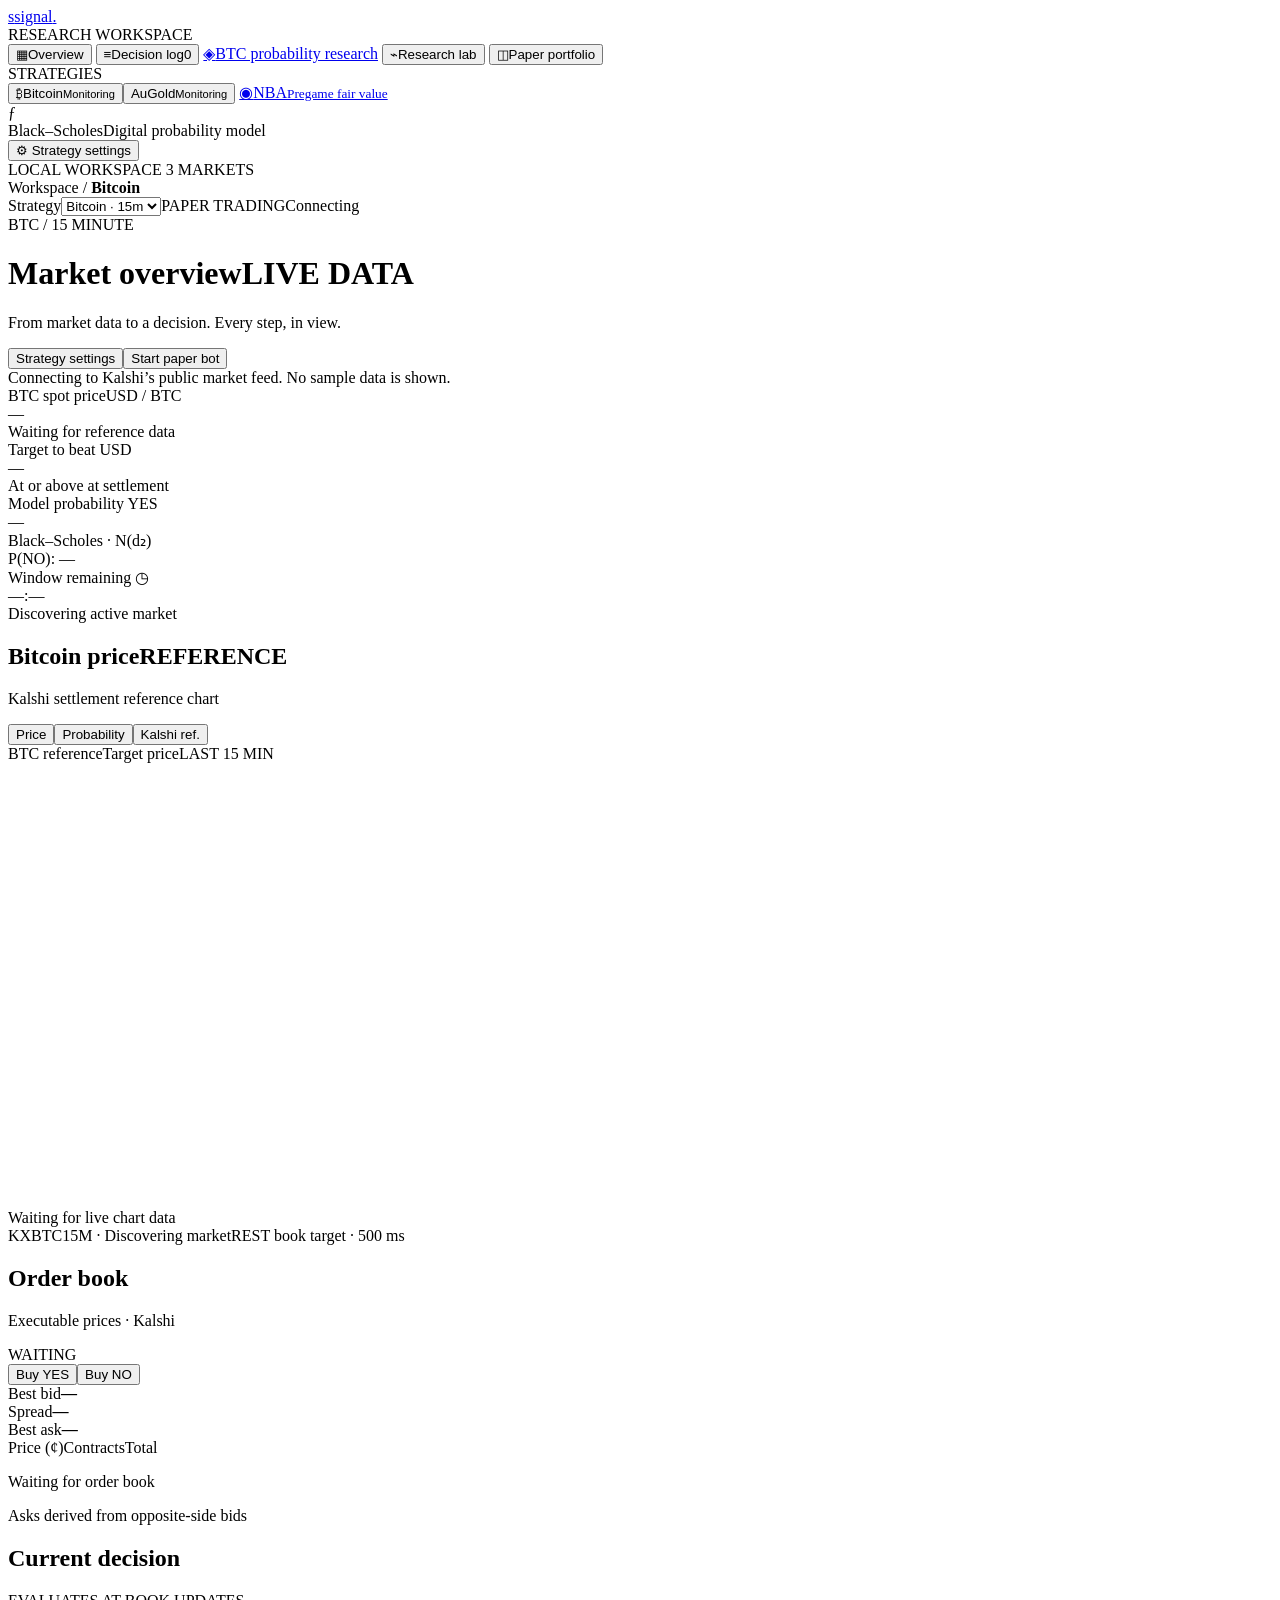
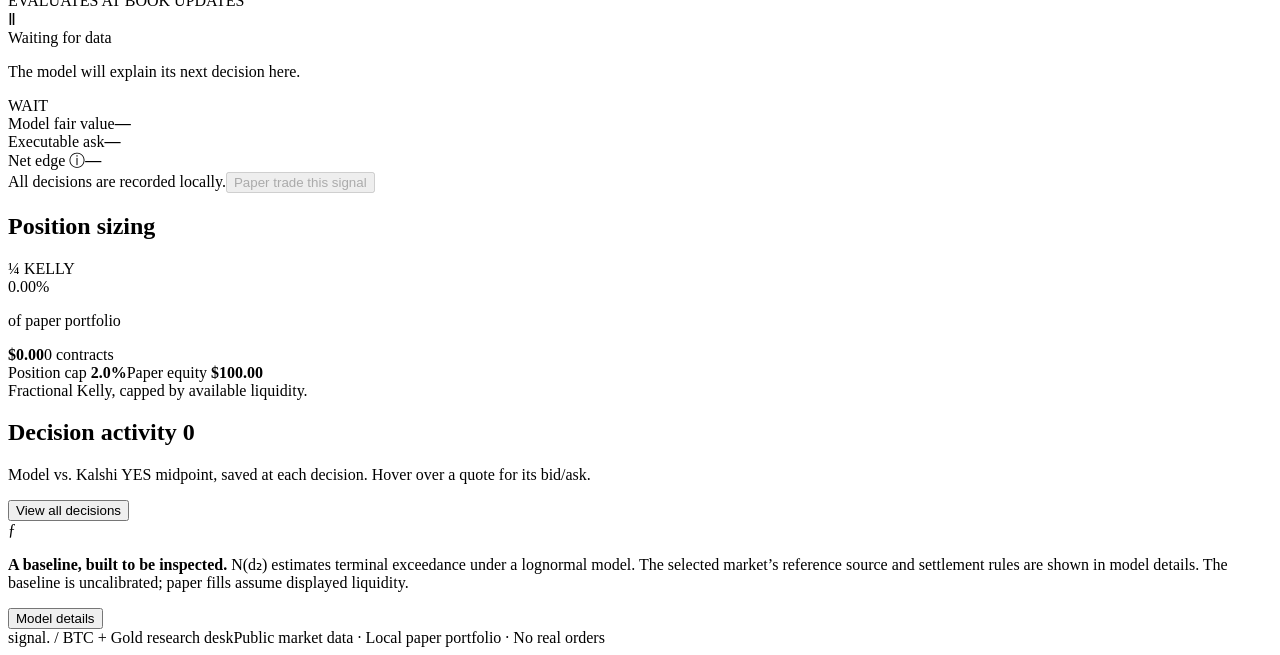
==== desk/static/index.html @ fddd09bb "first commit" ====
<!doctype html>
<html lang="en">
<head>
  <meta charset="UTF-8"><meta name="viewport" content="width=device-width, initial-scale=1">
  <title>Signal Desk · BTC, Gold &amp; NBA</title><meta name="description" content="Bitcoin, Gold, and NBA prediction market research in one workspace.">
  <link rel="icon" href="/favicon.svg" type="image/svg+xml"><link rel="stylesheet" href="/styles.css"><script src="/app.js" defer></script>
</head>
<body>
<div class="shell">
  <aside class="sidebar">
    <a class="brand" href="/" aria-label="Signal Desk home"><span class="brand-icon">s<span></span></span><span>signal<span class="brand-dot">.</span></span></a>
    <div class="workspace-label">RESEARCH WORKSPACE</div>
    <nav aria-label="Main navigation">
      <button class="nav-item active" data-page="overview"><span class="nav-icon">▦</span>Overview</button>
      <button class="nav-item" data-page="decisions"><span class="nav-icon">≡</span>Decision log<span class="nav-count" id="log-count">0</span></button>
      <a class="nav-item" href="/btc-system"><span class="nav-icon">◈</span>BTC probability research</a>
      <button class="nav-item" data-page="research"><span class="nav-icon">⌁</span>Research lab</button>
      <button class="nav-item" data-page="positions"><span class="nav-icon">◫</span>Paper portfolio</button>
    </nav>
    <div class="workspace-label markets-label">STRATEGIES</div>
    <button class="strategy-nav asset-button selected" data-asset="btc" aria-label="Select Bitcoin strategy"><span class="coin-small">₿</span><span class="asset-nav-copy">Bitcoin<small id="btc-engine-status">Monitoring</small></span></button><button class="strategy-nav asset-button" data-asset="gold" aria-label="Select Gold strategy"><span class="coin-small gold-coin">Au</span><span class="asset-nav-copy">Gold<small id="gold-engine-status">Monitoring</small></span></button>
    <a class="strategy-nav asset-button nba-nav-link" href="/nba" aria-label="Open NBA pregame dashboard"><span class="coin-small" aria-hidden="true">◉</span><span class="asset-nav-copy">NBA<small>Pregame fair value</small></span></a>
    <div class="sidebar-bottom"><div class="model-label"><span class="model-symbol">ƒ</span><div>Black–Scholes<span>Digital probability model</span></div></div><button class="settings-link" id="settings-side"><span>⚙</span> Strategy settings</button><div class="local-note">LOCAL WORKSPACE <span>3 MARKETS</span></div></div>
  </aside>
  <main>
    <header class="topbar"><div class="breadcrumb">Workspace <span>/</span> <strong id="asset-breadcrumb">Bitcoin</strong></div><div class="topbar-right"><label class="sr-only" for="asset-select">Strategy</label><select id="asset-select"><option value="btc">Bitcoin · 15m</option><option value="gold">Gold · 15m</option></select><span class="paper-badge">PAPER TRADING</span><span class="feed-status" id="feed-status"><i></i>Connecting</span><span class="clock" id="clock"></span></div></header>
    <div class="content">
      <div class="page-heading"><div><div class="eyebrow" id="asset-heading">BTC / 15 MINUTE</div><h1 id="page-title">Market overview<span class="live-label">LIVE DATA</span></h1><p id="page-description">From market data to a decision. Every step, in view.</p></div><div class="heading-actions"><button class="button secondary" id="settings-open">Strategy settings</button><button class="button primary" id="auto-button">Start paper bot</button></div></div>
      <div id="connection-banner" class="notice" role="status">Connecting to Kalshi’s public market feed. No sample data is shown.</div>
      <div id="asset-content"><section class="metrics" aria-label="Market summary">
        <article class="metric"><div class="metric-label"><span id="spot-label">BTC spot price</span><span class="bitcoin-label" id="price-unit">USD / BTC</span></div><div class="metric-value" id="spot">—</div><div class="metric-foot" id="spot-change">Waiting for reference data</div></article>
        <article class="metric"><div class="metric-label">Target to beat <span class="muted">USD</span></div><div class="metric-value" id="strike">—</div><div class="metric-foot" id="strike-distance">At or above at settlement</div></article>
        <article class="metric"><div class="metric-label">Model probability <span class="tiny-tag">YES</span></div><div class="metric-value mint" id="probability">—</div><div class="metric-foot" id="model-edge">Black–Scholes · N(d₂)</div><div class="metric-foot" id="probability-no">P(NO): —</div></article>
        <article class="metric"><div class="metric-label">Window remaining <span class="muted">◷</span></div><div class="metric-value" id="countdown">—:—</div><div class="metric-foot" id="close-time">Discovering active market</div><div class="timer-track"><span id="timer-progress"></span></div></article>
      </section>
      <section id="overview-page">
        <div class="market-grid">
          <article class="panel chart-panel"><div class="panel-heading"><div><h2><span id="chart-title">Bitcoin price</span><span class="subtle-label" id="chart-source">REFERENCE</span></h2><p id="chart-subtitle">Kalshi settlement reference chart</p></div><div class="segmented" aria-label="Chart view"><button class="selected" data-chart="price">Price</button><button data-chart="probability">Probability</button><button data-chart="reference">Kalshi ref.</button></div></div><div class="chart-legend" id="chart-legend"><span><i class="legend-line mint-line"></i>BTC reference</span><span><i class="legend-line dashed"></i>Target price</span><span class="chart-range">LAST 15 MIN</span></div><div class="chart-container"><svg id="chart" viewBox="0 0 800 280" role="img" aria-label="Live bitcoin price chart"></svg><div id="chart-empty" class="chart-empty">Waiting for live chart data</div></div><div class="chart-footer"><span id="market-ticker">KXBTC15M · Discovering market</span><span>REST book target · 500 ms</span></div></article>
          <article class="panel book-panel"><div class="panel-heading"><div><h2>Order book</h2><p>Executable prices · Kalshi</p></div><span class="small-live" id="book-live">WAITING</span></div><div class="book-tabs"><button class="selected" data-book="yes">Buy YES</button><button data-book="no">Buy NO</button></div><div class="book-summary"><div><span>Best bid</span><strong class="mint" id="best-bid">—</strong></div><div><span>Spread</span><strong id="spread">—</strong></div><div><span>Best ask</span><strong class="coral" id="best-ask">—</strong></div></div><div class="book-table-head"><span>Price (¢)</span><span>Contracts</span><span>Total</span></div><div id="book-levels" class="book-levels"><p class="empty-text">Waiting for order book</p></div><div class="book-footer">Asks derived from opposite-side bids</div></article>
        </div>
        <div class="analysis-grid">
          <article class="panel decision-panel"><div class="panel-heading"><h2>Current decision</h2><span class="subtle-label">EVALUATES AT BOOK UPDATES</span></div><div class="decision-main"><div class="decision-glyph" id="decision-glyph">Ⅱ</div><div><span class="decision-label" id="decision-label">Waiting for data</span><p id="decision-reason">The model will explain its next decision here.</p></div><span class="decision-chip" id="decision-chip">WAIT</span></div><div class="decision-breakdown"><div><span id="fair-label">Model fair value</span><strong id="fair-value">—</strong></div><div><span id="ask-label">Executable ask</span><strong id="entry-ask">—</strong></div><div><span>Net edge <span class="info" title="After probability haircut, estimated taker fees and slippage buffer">ⓘ</span></span><strong id="net-edge">—</strong></div></div><div id="side-comparison" class="side-comparison"></div><div class="decision-bottom"><span id="decision-footnote">All decisions are recorded locally.</span><button class="text-button" id="paper-buy" disabled>Paper trade this signal</button></div></article>
          <article class="panel sizing-panel"><div class="panel-heading"><h2>Position sizing</h2><span class="tiny-tag" id="kelly-tag">¼ KELLY</span></div><div class="sizing-hero"><div><span class="sizing-value" id="size-percent">0.00<span>%</span></span><p>of paper portfolio</p></div><div class="size-dollars"><strong id="size-cost">$0.00</strong><span id="size-contracts">0 contracts</span></div></div><div class="sizing-meter"><span id="size-bar"></span></div><div class="sizing-details"><span>Position cap <strong id="position-cap">2.0%</strong></span><span>Paper equity <strong id="equity">$100.00</strong></span></div><div class="sizing-note" id="sizing-note">Fractional Kelly, capped by available liquidity.</div></article>
        </div>
        <section class="panel recent-panel"><div class="panel-heading"><div><h2>Decision activity <span class="count-pill" id="recent-count">0</span></h2><p>Model vs. Kalshi YES midpoint, saved at each decision. Hover over a quote for its bid/ask.</p></div><button class="text-button" id="view-all">View all decisions</button></div><div id="recent-table"></div></section>
        <div class="method-note"><span>ƒ</span><p><strong>A baseline, built to be inspected.</strong> <span id="model-summary">N(d₂) estimates terminal exceedance under a lognormal model. The selected market’s reference source and settlement rules are shown in model details. The baseline is uncalibrated; paper fills assume displayed liquidity.</span></p><button class="text-button" id="method-open">Model details</button></div>
      </section>
      <section id="decisions-page" hidden><article class="panel"><div class="panel-heading"><div><h2>Decision log</h2><p>Saved evaluations with Model P(YES) and Kalshi’s YES midpoint at decision time. Select a row to inspect inputs.</p></div><div class="log-controls"><label class="sr-only" for="decision-filter">Filter decisions</label><select id="decision-filter"><option value="all">All activity</option><option value="signals">Buy signals</option><option value="trades">Paper trades</option><option value="wait">Wait decisions</option></select><a class="button secondary" id="export-decisions" href="/api/export.csv?asset=btc">Export CSV</a></div></div><div id="full-log"></div><div class="table-note">Showing the latest 100 evaluations. CSV includes up to 5,000 saved records.</div></article></section>
      <section id="positions-page" hidden><div class="portfolio-metrics"><article class="panel portfolio-stat"><span>Paper equity</span><strong id="portfolio-equity">—</strong></article><article class="panel portfolio-stat"><span>Available cash</span><strong id="portfolio-cash">—</strong></article><article class="panel portfolio-stat"><span>Realized P&amp;L</span><strong id="portfolio-pnl">—</strong></article><article class="panel portfolio-stat"><span>Capital at risk</span><strong id="portfolio-exposure">—</strong></article></div><article class="panel"><div class="panel-heading"><div><h2>Paper positions</h2><p>Entries at the displayed ask. Exits at available bid depth, including estimated fees.</p></div><button class="button secondary" id="reset-paper">Reset to $100</button></div><div id="positions-table"></div><div class="table-note">Unquoted positions are valued at $0 for conservative equity. Settlement uses Kalshi’s official YES/NO result.</div></article><article class="panel archived-panel"><div class="panel-heading"><h2>Archived paper runs</h2></div><div id="archived-runs"></div></article></section>
      <section id="research-page" hidden>
        <div class="notice informational">Experiments only. These models forecast Kalshi quote movement, not the YES settlement outcome, and never place portfolio trades.</div>
        <article class="panel research-collection"><div class="panel-heading"><div><h2>Order-book recorder <span class="tiny-tag">500 MS TARGET</span></h2><p id="research-feed-note">Recording fresh REST snapshots for the selected strategy.</p></div><a class="button secondary" id="research-export" href="/api/research/export.csv?asset=btc">Export features</a></div><div class="research-stats"><div><span>Snapshots recorded</span><strong id="research-count">0</strong></div><div><span>Observed median interval</span><strong id="research-cadence">—</strong></div><div><span>Labeled horizon pairs</span><strong id="research-pairs">0</strong></div><div><span>Research storage</span><strong id="research-storage">—</strong></div></div><p class="research-note" id="research-history-note">Book history starts now; coarse historical candles cannot reconstruct old books.</p></article>
        <div class="research-controls panel"><label>Forecast horizon<select id="research-horizon"><option value="2">2 seconds</option><option value="5" selected>5 seconds</option><option value="10">10 seconds</option></select></label><label class="check-label"><input type="checkbox" id="research-interior" checked>Start forecasts only when Kalshi YES midpoint is 5–95%</label><label class="check-label"><input type="checkbox" id="research-range-filter" checked>LSTM: exclude outer 5% of the trailing reference range</label></div>
        <div class="research-grid">
          <article class="panel"><div class="panel-heading"><div><h2>Markov quote model</h2><p>Queue imbalance × recent direction × spread × time to close</p></div><span class="tiny-tag" id="markov-basis">COLLECTING</span></div><div class="research-forecast"><span>Expected Kalshi YES midpoint</span><strong id="markov-price">—</strong><p id="markov-support">Needs 100 matured horizon pairs. Sparse states fall back to the global estimate.</p></div><div class="direction-grid"><div><span>Down</span><strong id="markov-down">—</strong></div><div><span>Flat</span><strong id="markov-flat">—</strong></div><div><span>Up</span><strong id="markov-up">—</strong></div></div><div class="panel-heading"><h2>Observed direction transitions</h2><button class="button secondary research-job" data-job="markov">Run Markov backtest</button></div><div id="transition-matrix"></div><p class="research-note">Rows: previous quote direction. Columns: movement over the selected horizon. Flat means within ±0.1¢. Cells show observed frequencies; forecasts use state-specific counts with smoothing.</p></article>
          <article class="panel"><div class="panel-heading"><div><h2>Range-aware LSTM</h2><p>20-book sequence + past-only three-day range features</p></div><span class="tiny-tag">EXPERIMENT</span></div><div class="research-forecast"><span>Frozen-model Kalshi YES forecast</span><strong id="lstm-price">—</strong><p id="lstm-live-note">Train after 600 usable sequences and at least 48 hours of prior reference context.</p></div><div class="research-range"><div><span>Trailing reference low</span><strong id="research-low">—</strong></div><div><span>Trailing reference high</span><strong id="research-high">—</strong></div><div><span>Current range position</span><strong id="research-range-position">—</strong></div></div><p class="research-note" id="reference-history-status">Loading source coverage…</p><div class="research-actions"><button class="button secondary research-job" data-job="history">Load last 3 days</button><button class="button primary research-job" data-job="lstm">Train LSTM experiment</button></div><p class="research-note">A historical high is not a ceiling and a low is not a floor. Values outside the range remain valid observations. Scaling fits training data only; validation selects epochs; test results are held out.</p></article>
        </div>
        <div class="research-job-status" id="research-job-status" role="status">Waiting for research status</div>
        <article class="panel"><div class="panel-heading"><div><h2>Backtest &amp; replay</h2><p id="backtest-description">Chronological holdout, purged horizon labels, and a no-change baseline.</p></div><select id="research-report"><option value="markov">Markov report</option><option value="lstm">LSTM report</option></select></div><div id="backtest-empty" class="empty-text">Collect observations, then run an experiment. No synthetic performance is shown.</div><div id="backtest-results" hidden><div class="research-stats"><div><span>Held-out MAE</span><strong id="backtest-mae">—</strong></div><div><span>No-change MAE</span><strong id="backtest-baseline">—</strong></div><div><span>Direction accuracy</span><strong id="backtest-accuracy">—</strong></div><div><span>One-contract net P&amp;L</span><strong id="backtest-pnl">—</strong></div></div><p class="research-note" id="backtest-split"></p><div class="replay-controls"><button class="button secondary" id="replay-play">Play replay</button><label class="sr-only" for="replay-slider">Replay observation</label><input id="replay-slider" type="range" min="0" max="1" value="0"><span id="replay-time">—</span></div><div class="chart-container"><svg id="research-replay-chart" viewBox="0 0 800 240" role="img" aria-label="Backtest predicted and observed Kalshi midpoint"></svg></div><div class="chart-legend"><span><i class="legend-line"></i>Forecast</span><span><i class="legend-line coral-line"></i>Observed future midpoint</span></div><div id="replay-detail" class="research-note"></div><div id="backtest-sample-table"></div><p class="research-note" id="backtest-note"></p></div></article>
      </section>
      </div><footer class="footer"><span>signal. <span class="muted">/</span> <span id="footer-asset">BTC + Gold research desk</span></span><span id="footer-status">Public market data · Local paper portfolio · No real orders</span></footer>
    </div>
  </main>
</div>
<dialog id="settings-dialog" class="settings-dialog"><form id="settings-form"><div class="dialog-heading"><div><div class="eyebrow" id="settings-asset">BTC STRATEGY</div><h2 id="settings-title">Strategy settings</h2></div><button type="button" class="icon-button" data-close="settings-dialog" aria-label="Close settings">×</button></div><p class="dialog-description">Adjust the baseline. Changes apply to the next evaluation and are recorded in the decision log.</p><div class="form-section">CAPITAL &amp; SIZING</div><div class="form-grid"><label>Starting paper bankroll ($)<input name="bankroll" type="number" min="1" max="1000000000" step="1" required><small>Editable before the first paper trade.</small></label><label>Fractional Kelly<select name="kelly_fraction"><option value="0.1">1/10 Kelly</option><option value="0.25">1/4 Kelly</option><option value="0.5">1/2 Kelly</option><option value="1">Full Kelly</option><option value="0">Zero (disable entries)</option></select></label><label>Position cap (%)<input name="max_position_pct" type="number" min="0" max="25" step="0.1" required></label><label>Total exposure cap (%)<input name="max_exposure_pct" type="number" min="0" max="50" step="0.1" required></label></div><div class="form-section">MEASURED MODEL INPUTS</div><p class="dialog-description">These values are fetched or calculated automatically. Missing evidence stays pending; it is never replaced with a made-up estimate.</p><div id="live-inputs" class="live-inputs"></div><div class="form-grid"><label>Volatility source<select name="volatility_mode"><option value="realized">Automatic · Coinbase 1-minute returns</option><option value="manual">Manual override</option></select></label><label id="manual-volatility-field">Manual volatility (% / year)<input name="manual_volatility" type="number" min="1" max="500" step="1" required></label><label>Drift source<select name="drift_mode"><option value="historical">Automatic · historical return estimate</option><option value="neutral">Zero-drift benchmark (assumption)</option><option value="manual">Manual override</option></select></label><label id="manual-drift-field">Manual annualized drift (%)<input name="drift" type="number" min="-100" max="100" step="0.1" required></label><label>Execution buffer source<select name="slippage_mode"><option value="observed">Automatic · observed ask changes</option><option value="manual">Manual override</option></select></label><label id="manual-slippage-field">Manual buffer (¢ / contract)<input name="slippage" type="number" min="0" max="10" step="0.1" required></label></div><div class="form-section">RISK POLICIES · USER CHOICES</div><p class="dialog-description">Kalshi does not publish an optimal entry threshold or probability haircut. These are explicit risk limits, not measured facts. Outcome diagnostics below do not validate these settings.</p><div class="form-grid"><label>Minimum net edge (pp)<input name="min_edge" type="number" min="0" max="50" step="0.1" required></label><label>Policy probability haircut (pp)<input name="probability_haircut" type="number" min="0" max="50" step="0.1" required></label><label>Entry cutoff (seconds before close)<input name="min_seconds" type="number" min="60" max="600" step="1" required><small id="cutoff-explanation">Chosen safety margin for the selected contract.</small></label></div><div id="calibration-status" class="calibration-status"></div><div class="form-section">AUTOMATIC PAPER EXITS</div><div class="form-grid"><label>Take profit (% on cost)<input name="take_profit" type="number" min="1" max="200" step="1" required></label><label>Stop loss (% on cost)<input name="stop_loss" type="number" min="1" max="99" step="1" required></label></div><p class="settings-footnote">The paper bot checks exits at book updates and also exits when the market bid reaches model fair value. Entry fees use the series/event quadratic fee metadata; all fills are simulations.</p><div class="form-error" id="settings-error" role="alert"></div><div class="dialog-actions"><button type="button" class="button secondary" data-close="settings-dialog">Cancel</button><button class="button primary" type="submit">Save strategy</button></div></form></dialog>
<dialog id="detail-dialog" class="detail-dialog"><div class="dialog-heading"><div><div class="eyebrow">DECISION AUDIT</div><h2>Decision details</h2></div><button class="icon-button" data-close="detail-dialog" aria-label="Close details">×</button></div><div id="detail-content"></div></dialog>
<dialog id="method-dialog" class="detail-dialog"><div class="dialog-heading"><div><div class="eyebrow">BASELINE V2</div><h2>How the model decides</h2></div><button class="icon-button" data-close="method-dialog" aria-label="Close model details">×</button></div><div class="method-content"><p class="formula">P(YES) = Φ(d₂)</p><p>d₂ = [ln(S / K) + (μ − σ² / 2)T] / (σ√T)</p><p id="model-input-description"></p><p>This is the Black–Scholes digital terminal probability with an estimated GBM drift. It is risk-neutral when μ is the risk-free rate; it is not a calibrated real-world forecast. It does not estimate whether a price touches a level during the window.</p><p><strong>Selected settlement rule:</strong> <span id="settlement-description"></span></p><p id="model-limitations"></p><details><summary>Official rules for the current contract</summary><p id="official-rules"></p></details><p><strong>Net edge:</strong> side probability − probability haircut − executable ask − taker fee per contract − execution buffer. By default the buffer is the 95th percentile of adverse ask changes between polls, after 10 valid intervals per side. This measures observed quote movement, not actual future slippage. YES and NO are evaluated independently; the better positive executable edge wins.</p><p><strong>Kelly:</strong> max(0, (p − c) / (1 − c)), where p includes the probability haircut and c includes fees and slippage. The fractional Kelly budget is limited by the per-position cap, total open cost, cash, and whole contracts at the best ask.</p><p>Book repricing targets every 500 milliseconds; reference and volatility inputs refresh more slowly. With the paper bot enabled, exits use visible bid depth for take profit, stop loss, or a bid that reaches model fair value. No real Kalshi orders are sent. Data are polled over REST and can lag the exchange.</p><p><a href="https://docs.kalshi.com/getting_started/quick_start_market_data" target="_blank" rel="noreferrer">Kalshi market data documentation</a> · <a href="https://docs.kalshi.com/api-reference/market/get-market-orderbook" target="_blank" rel="noreferrer">Order-book mechanics</a></p></div></dialog>
<dialog id="reset-dialog" class="detail-dialog"><div class="dialog-heading"><div><div class="eyebrow">PAPER PORTFOLIO</div><h2 id="reset-title">Start a fresh $100 run</h2></div><button class="icon-button" data-close="reset-dialog" aria-label="Close reset">×</button></div><p class="dialog-description"><strong id="reset-scope"></strong> The current positions, cash, and settings will be archived for review. The new run starts with $100 cash, no positions, and the bot paused. Your strategy settings, decision history, and collected forecast outcomes are kept.</p><div class="form-error" id="reset-error" role="alert"></div><div class="dialog-actions"><button class="button secondary" data-close="reset-dialog">Cancel</button><button class="button primary" id="reset-confirm">Archive and reset to $100</button></div></dialog>
<div class="toast" id="toast" role="status" hidden></div>
</body></html>
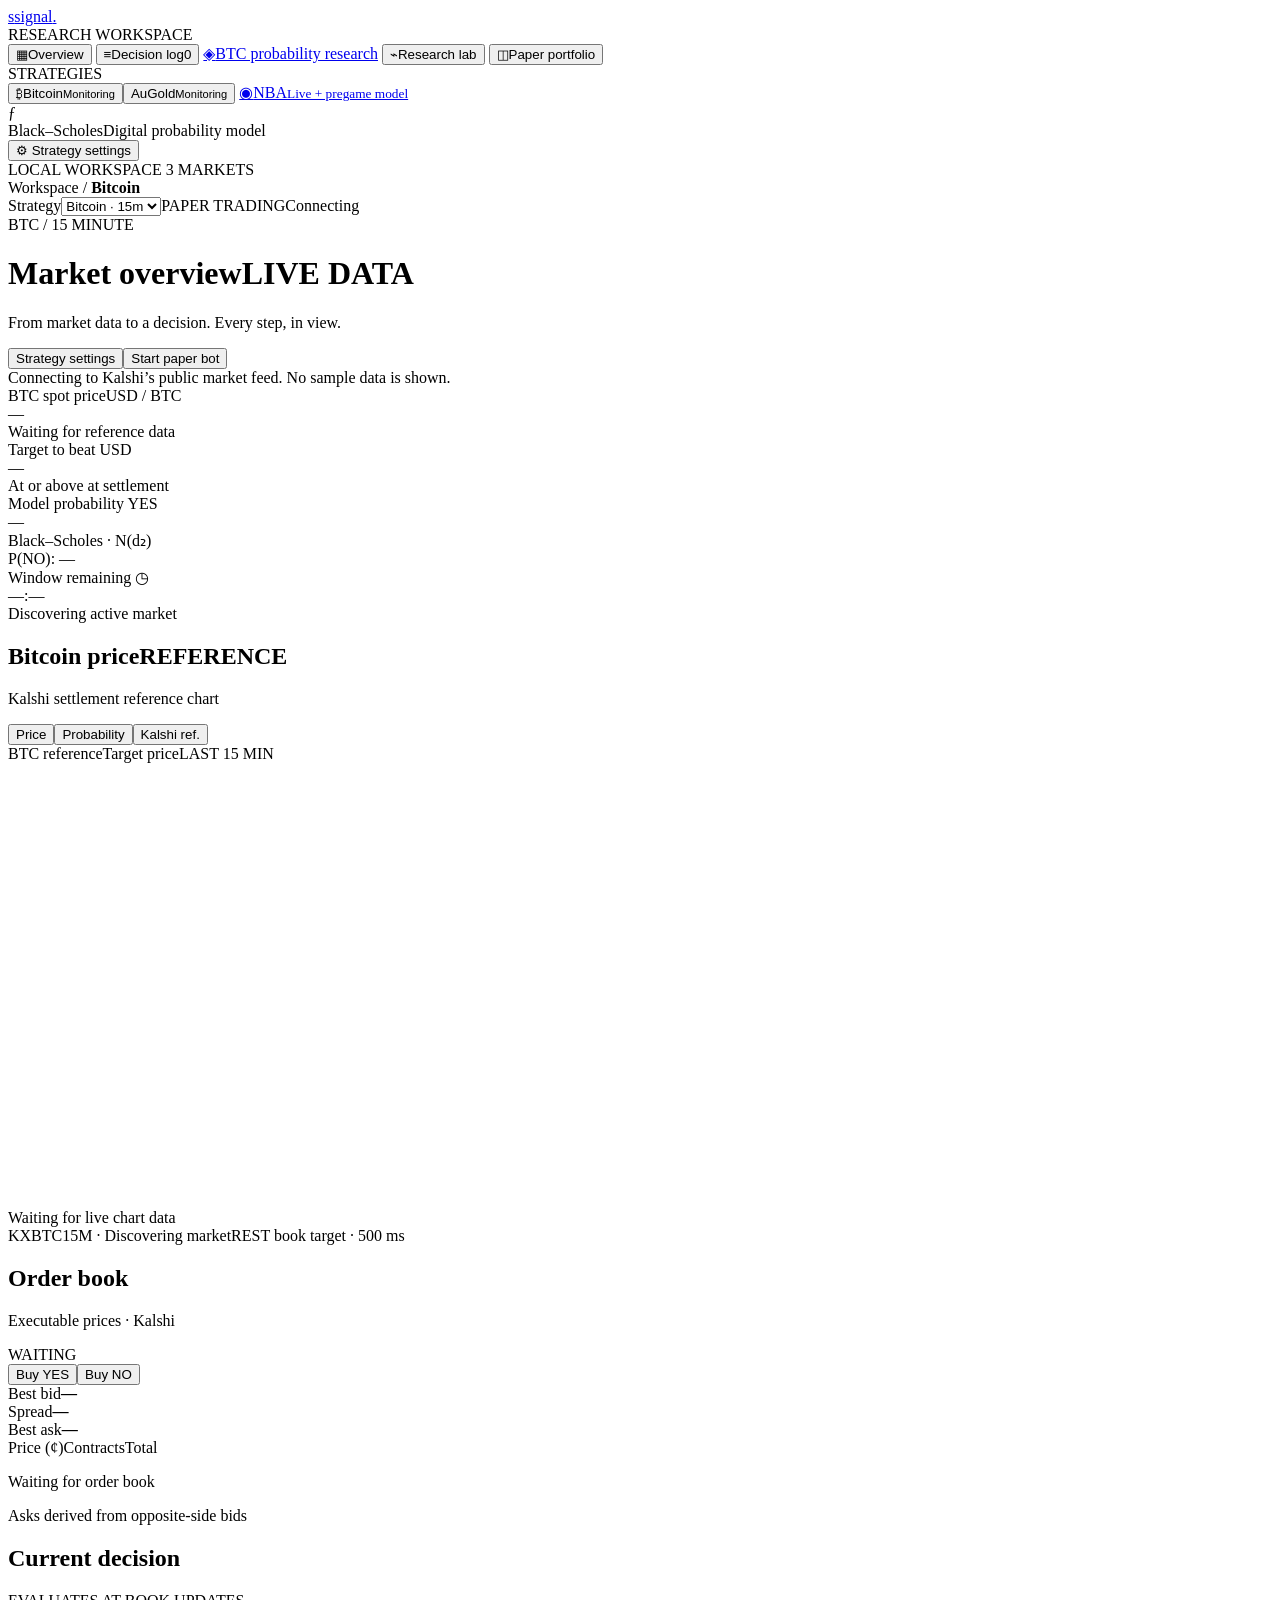
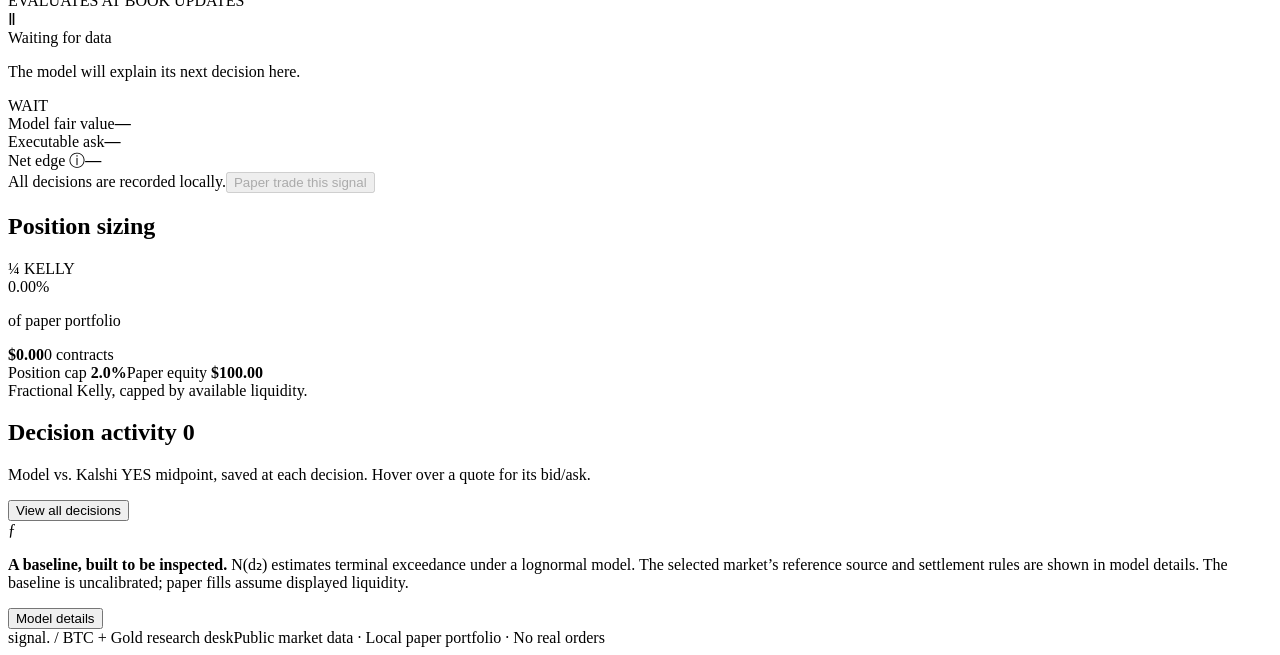
==== commit ff53178b: "Add live NBA score and clock signals" ====
--- a/desk/static/index.html
+++ b/desk/static/index.html
@@ -19,7 +19,7 @@
     </nav>
     <div class="workspace-label markets-label">STRATEGIES</div>
     <button class="strategy-nav asset-button selected" data-asset="btc" aria-label="Select Bitcoin strategy"><span class="coin-small">₿</span><span class="asset-nav-copy">Bitcoin<small id="btc-engine-status">Monitoring</small></span></button><button class="strategy-nav asset-button" data-asset="gold" aria-label="Select Gold strategy"><span class="coin-small gold-coin">Au</span><span class="asset-nav-copy">Gold<small id="gold-engine-status">Monitoring</small></span></button>
-    <a class="strategy-nav asset-button nba-nav-link" href="/nba" aria-label="Open NBA pregame dashboard"><span class="coin-small" aria-hidden="true">◉</span><span class="asset-nav-copy">NBA<small>Pregame fair value</small></span></a>
+    <a class="strategy-nav asset-button nba-nav-link" href="/nba" aria-label="Open NBA live model dashboard"><span class="coin-small" aria-hidden="true">◉</span><span class="asset-nav-copy">NBA<small>Live + pregame model</small></span></a>
     <div class="sidebar-bottom"><div class="model-label"><span class="model-symbol">ƒ</span><div>Black–Scholes<span>Digital probability model</span></div></div><button class="settings-link" id="settings-side"><span>⚙</span> Strategy settings</button><div class="local-note">LOCAL WORKSPACE <span>3 MARKETS</span></div></div>
   </aside>
   <main>
